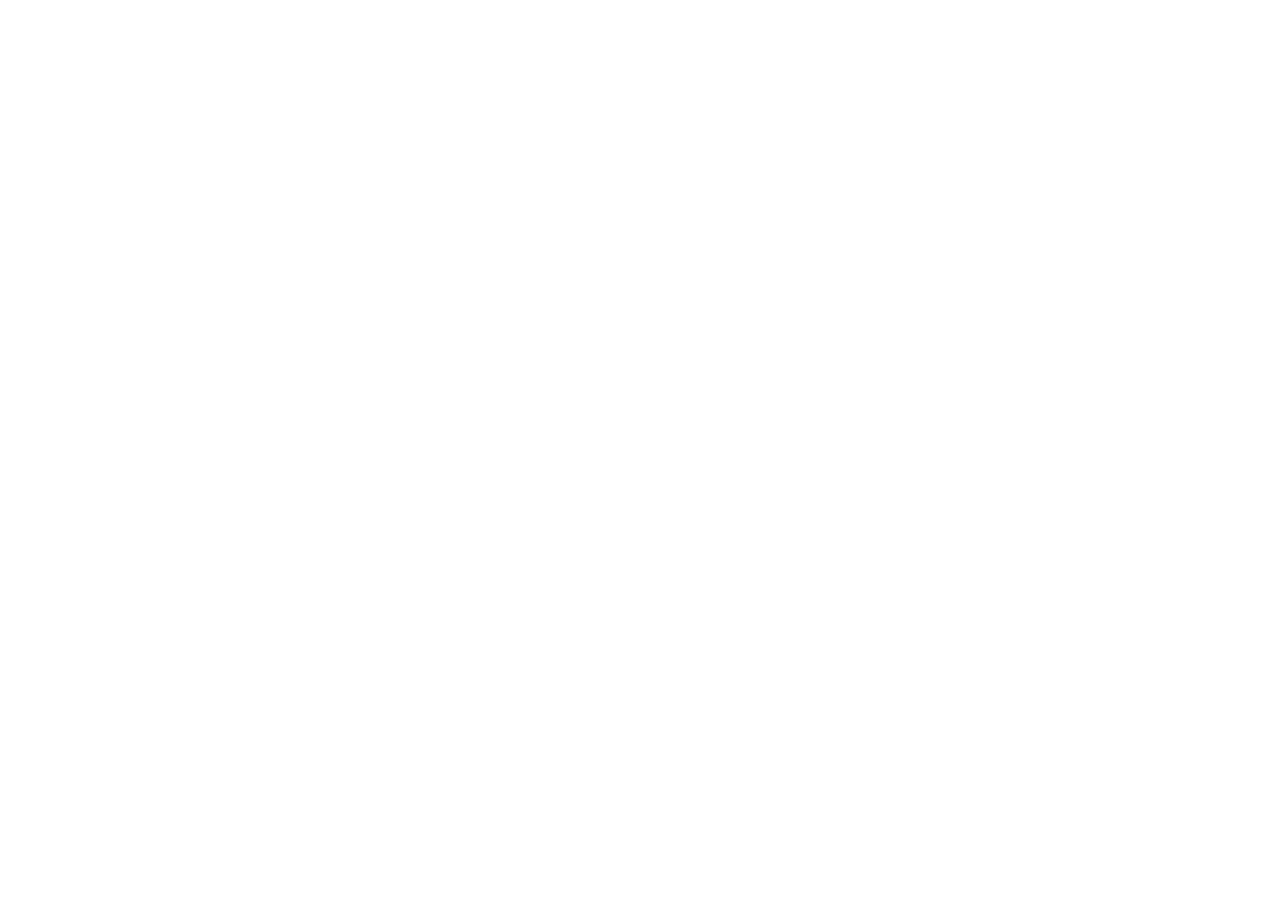
==== index.html @ 19ed769b "New Project" ====
<!DOCTYPE html>
<html lang="en">
<head>
    <meta charset="UTF-8">
    <meta name="viewport" content="width=device-width, initial-scale=1.0">
    <link rel="shortcut icon" href="favicon.ico" type="image/x-icon">
    <link rel="stylesheet" href="../estilos/style.css">
    <title>Projeto Redes Sociais</title>
</head>
<body>
    
</body>
</html>
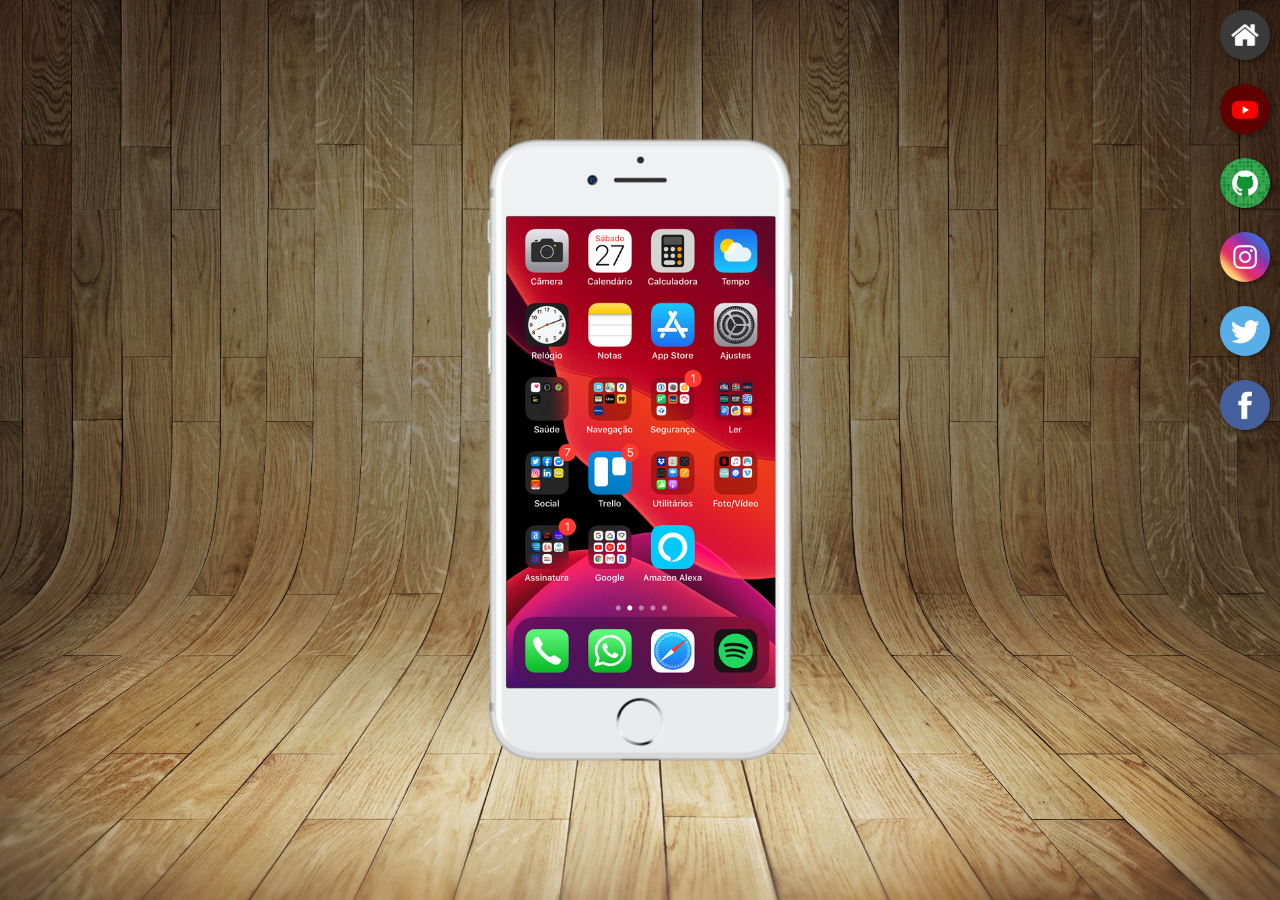
==== commit 8bb8ce24: "terminado projeto" ====
--- a/index.html
+++ b/index.html
@@ -1,13 +1,26 @@
 <!DOCTYPE html>
-<html lang="en">
+<html lang="pt-br">
 <head>
     <meta charset="UTF-8">
     <meta name="viewport" content="width=device-width, initial-scale=1.0">
     <link rel="shortcut icon" href="favicon.ico" type="image/x-icon">
-    <link rel="stylesheet" href="../estilos/style.css">
+    <link rel="stylesheet" href="estilos/style.css">
     <title>Projeto Redes Sociais</title>
 </head>
 <body>
-    
+    <main>
+        <section id="telefone">
+            <iframe src="home.html" name="tela" id="tela" frameborder="0"></iframe>
+        </section>
+
+        <section id="redes-sociais">
+            <a href="home.html" target="tela"><img src="imagens/logo-home.jpg" alt="Home"></a><br>
+            <a href="youtube.html" target="tela"><img src="imagens/logo-youtube.jpg" alt="Youtube"></a><br>
+            <a href="github.html" target="tela"><img src="imagens/logo-github.jpg" alt="Github"></a><br>
+            <a href="instagram.html" target="tela"><img src="imagens/logo-instagram.jpg" alt="Instagram"></a><br>
+            <a href="twitter.html" target="tela"><img src="imagens/logo-twitter.jpg" alt="Twitter"></a><br>
+            <a href="facebook.html" target="tela"><img src="imagens/logo-facebook.jpg" alt="Facebook"></a>
+        </section>
+    </main>
 </body>
 </html>--- a/estilos/style.css
+++ b/estilos/style.css
@@ -0,0 +1,64 @@
+@charset "UTF-8";
+
+* {
+    margin: 0px;
+    padding: 0px;
+    font-family: Arial, Helvetica, sans-serif;
+}
+
+html, body {
+    height: 100vh;
+    width: 100vw;
+    background-color: black;
+}
+
+body {
+    background: url(../imagens/fundo-madeira.jpg) no-repeat top center;
+    background-size: cover;
+    background-attachment: fixed;
+}
+
+main {
+    position: relative;
+    height: 100vh;
+    
+}
+
+section#telefone {
+    position: absolute;
+    top: 50%;
+    left: 50%;
+    transform: translate(-50%, -50%);
+    
+    height: 627px;
+    width: 311px;
+    background-color: blue;
+    background: url(../imagens/frame-iphone.png) no-repeat;
+}
+
+iframe#tela {
+    position: relative;
+    top: 80px;
+    left: 22px;
+    width: 269px;
+    height: 471px;
+}
+
+section#redes-sociais {
+    text-align: right;
+}
+
+section#redes-sociais img {
+    width: 50px;
+    margin: 10px;
+    border-radius: 50%;
+    box-shadow: 2px 2px 5px rgba(0, 0, 0, 0.400);
+    box-sizing: border-box;
+}
+
+section#redes-sociais img:hover {
+    border: 2px solid rgba(255, 255, 255, 0.637);
+    transform: translate(-3px, -3px);
+    box-shadow: 3px 3px 3px 5px rgba(0, 0, 0, 0.623);
+    transition: transform .2s, border 1s;
+}